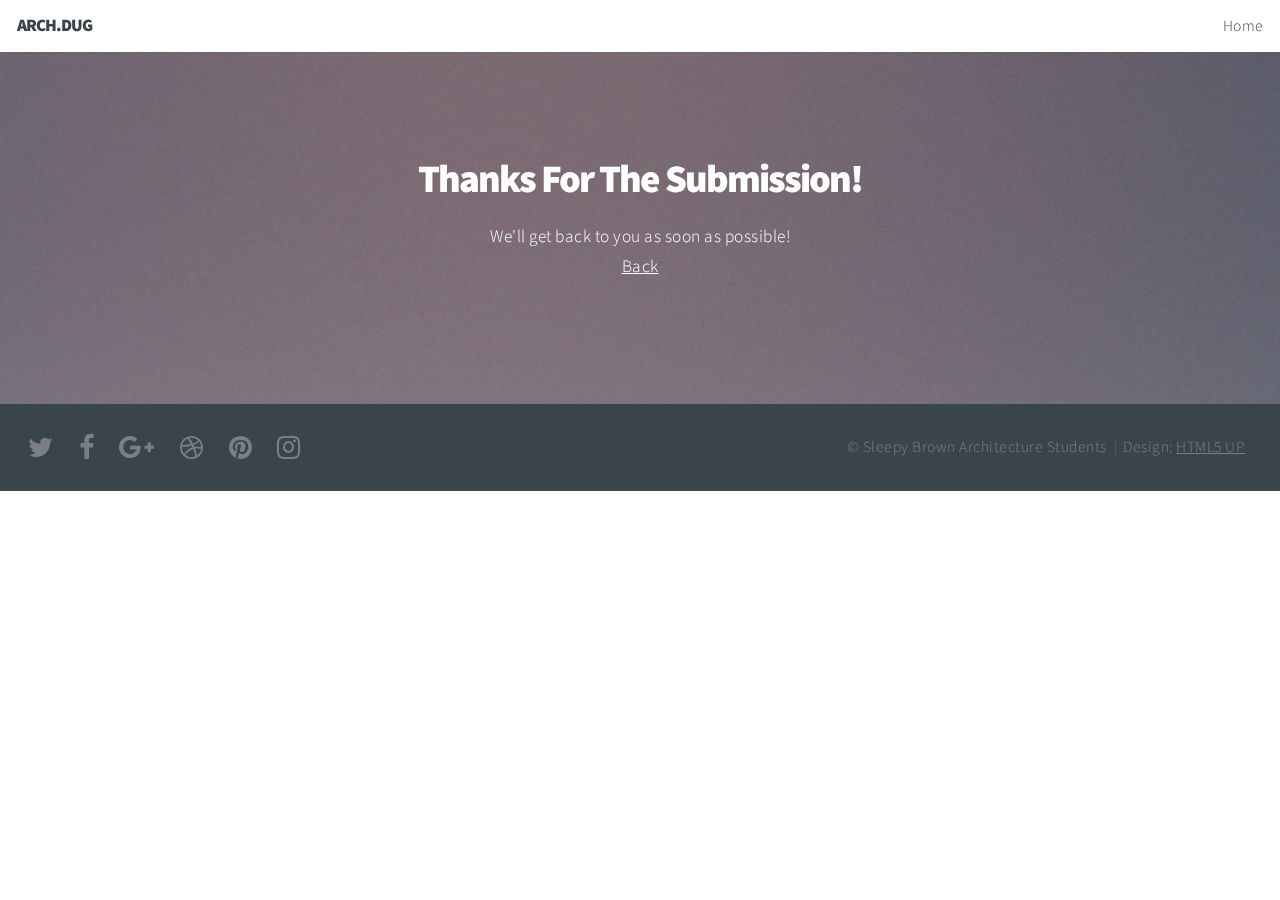
==== MiscPages/thankYou.html @ 1bbce28f "added a thankyou page to formspree" ====
<!DOCTYPE HTML>
<!--
	Big Picture by HTML5 UP
	html5up.net | @ajlkn
	Free for personal and commercial use under the CCA 3.0 license (html5up.net/license)
-->
<html>
	<head>
		<title>Brown Architecture DUG</title>
		<meta charset="utf-8" />
		<meta name="viewport" content="width=device-width, initial-scale=1" />
		<!--[if lte IE 8]><script src="assets/js/ie/html5shiv.js"></script><![endif]-->
		<link rel="stylesheet" href="../assets/css/main.css" />
		<!--[if lte IE 8]><link rel="stylesheet" href="assets/css/ie8.css" /><![endif]-->
		<!--[if lte IE 9]><link rel="stylesheet" href="assets/css/ie9.css" /><![endif]-->
	</head>
	<body>

		<!-- Header -->
			<header id="header">

				<!-- Logo -->
					<h1 id="logo">ARCH.DUG</h1>

				<!-- Nav -->
					<nav id="nav">
						<ul>
                            <li><a href="../index.html#intro">Home</a></li> 
						</ul>
					</nav>

			</header>

		<!-- Intro -->
			<section id="intro" class="main style3 dark">
				<div class="main">
					<header>
						<h2>Thanks For The Submission!</h2>
					</header>
                    <p>
                        We'll get back to you as soon as possible! <br/>
                        <a href="../index.html#contact">Back</a>                        
                    </p>
				</div>
			</section>
		<!-- Footer -->
			<footer id="footer">

				<!-- Icons -->
					<ul class="actions">
						<li><a href="#" class="icon fa-twitter"><span class="label">Twitter</span></a></li>
						<li><a href="#" class="icon fa-facebook"><span class="label">Facebook</span></a></li>
						<li><a href="#" class="icon fa-google-plus"><span class="label">Google+</span></a></li>
						<li><a href="#" class="icon fa-dribbble"><span class="label">Dribbble</span></a></li>
						<li><a href="#" class="icon fa-pinterest"><span class="label">Pinterest</span></a></li>
						<li><a href="#" class="icon fa-instagram"><span class="label">Instagram</span></a></li>
					</ul>

				<!-- Menu -->
					<ul class="menu">
						<li>&copy; Sleepy Brown Architecture Students</li><li>Design: <a href="http://html5up.net">HTML5 UP</a></li>
					</ul>

			</footer>

		<!-- Scripts -->
			<script src="assets/js/jquery.min.js"></script>
			<script src="assets/js/jquery.poptrox.min.js"></script>
			<script src="assets/js/jquery.scrolly.min.js"></script>
			<script src="assets/js/jquery.scrollex.min.js"></script>
			<script src="assets/js/skel.min.js"></script>
			<script src="assets/js/util.js"></script>
			<!--[if lte IE 8]><script src="assets/js/ie/respond.min.js"></script><![endif]-->
			<script src="assets/js/main.js"></script>

	</body>
</html>
---- assets/css/main.css ----
@import url("http://fonts.googleapis.com/css?family=Source+Sans+Pro:300,900");
@import url("font-awesome.min.css");

/*
	Big Picture by HTML5 UP
	html5up.net | @ajlkn
	Free for personal and commercial use under the CCA 3.0 license (html5up.net/license)
*/

/* Reset */

	html, body, div, span, applet, object, iframe, h1, h2, h3, h4, h5, h6, p, blockquote, pre, a, abbr, acronym, address, big, cite, code, del, dfn, em, img, ins, kbd, q, s, samp, small, strike, strong, sub, sup, tt, var, b, u, i, center, dl, dt, dd, ol, ul, li, fieldset, form, label, legend, table, caption, tbody, tfoot, thead, tr, th, td, article, aside, canvas, details, embed, figure, figcaption, footer, header, hgroup, menu, nav, output, ruby, section, summary, time, mark, audio, video {
		margin: 0;
		padding: 0;
		border: 0;
		font-size: 100%;
		font: inherit;
		vertical-align: baseline;
	}

	article, aside, details, figcaption, figure, footer, header, hgroup, menu, nav, section {
		display: block;
	}

	body {
		line-height: 1;
	}

	ol, ul {
		list-style: none;
	}

	blockquote, q {
		quotes: none;
	}

	blockquote:before, blockquote:after, q:before, q:after {
		content: '';
		content: none;
	}

	table {
		border-collapse: collapse;
		border-spacing: 0;
	}

	body {
		-webkit-text-size-adjust: none;
	}

/* Box Model */

	*, *:before, *:after {
		-moz-box-sizing: border-box;
		-webkit-box-sizing: border-box;
		box-sizing: border-box;
	}

/* Containers */

	.container {
		margin-left: auto;
		margin-right: auto;
	}

	.container.\31 25\25 {
		width: 100%;
		max-width: 1800px;
		min-width: 1440px;
	}

	.container.\37 5\25 {
		width: 1080px;
	}

	.container.\35 0\25 {
		width: 720px;
	}

	.container.\32 5\25 {
		width: 360px;
	}

	.container {
		width: 1440px;
	}

	@media screen and (max-width: 1920px) {

		.container.\31 25\25 {
			width: 100%;
			max-width: 1700px;
			min-width: 1360px;
		}

		.container.\37 5\25 {
			width: 1020px;
		}

		.container.\35 0\25 {
			width: 680px;
		}

		.container.\32 5\25 {
			width: 340px;
		}

		.container {
			width: 1360px;
		}

	}

	@media screen and (max-width: 1680px) {

		.container.\31 25\25 {
			width: 100%;
			max-width: 1500px;
			min-width: 1200px;
		}

		.container.\37 5\25 {
			width: 900px;
		}

		.container.\35 0\25 {
			width: 600px;
		}

		.container.\32 5\25 {
			width: 300px;
		}

		.container {
			width: 1200px;
		}

	}

	@media screen and (max-width: 1280px) {

		.container.\31 25\25 {
			width: 100%;
			max-width: 1200px;
			min-width: 960px;
		}

		.container.\37 5\25 {
			width: 720px;
		}

		.container.\35 0\25 {
			width: 480px;
		}

		.container.\32 5\25 {
			width: 240px;
		}

		.container {
			width: 960px;
		}

	}

	@media screen and (max-width: 1000px) {

		.container.\31 25\25 {
			width: 100%;
			max-width: 118.75%;
			min-width: 95%;
		}

		.container.\37 5\25 {
			width: 71.25%;
		}

		.container.\35 0\25 {
			width: 47.5%;
		}

		.container.\32 5\25 {
			width: 23.75%;
		}

		.container {
			width: 95%;
		}

	}

	@media screen and (max-width: 736px) {

		.container.\31 25\25 {
			width: 100%;
			max-width: 118.75%;
			min-width: 95%;
		}

		.container.\37 5\25 {
			width: 71.25%;
		}

		.container.\35 0\25 {
			width: 47.5%;
		}

		.container.\32 5\25 {
			width: 23.75%;
		}

		.container {
			width: 95%;
		}

	}

	@media screen and (max-width: 480px) {

		.container.\31 25\25 {
			width: 100%;
			max-width: 118.75%;
			min-width: 95%;
		}

		.container.\37 5\25 {
			width: 71.25%;
		}

		.container.\35 0\25 {
			width: 47.5%;
		}

		.container.\32 5\25 {
			width: 23.75%;
		}

		.container {
			width: 95% !important;
		}

	}

/* Grid */

	.row {
		border-bottom: solid 1px transparent;
		-moz-box-sizing: border-box;
		-webkit-box-sizing: border-box;
		box-sizing: border-box;
	}

	.row > * {
		float: left;
		-moz-box-sizing: border-box;
		-webkit-box-sizing: border-box;
		box-sizing: border-box;
	}

	.row:after, .row:before {
		content: '';
		display: block;
		clear: both;
		height: 0;
	}

	.row.uniform > * > :first-child {
		margin-top: 0;
	}

	.row.uniform > * > :last-child {
		margin-bottom: 0;
	}

	.row.\30 \25 > * {
		padding: 0px 0 0 0px;
	}

	.row.\30 \25 {
		margin: 0px 0 -1px 0px;
	}

	.row.uniform.\30 \25 > * {
		padding: 0px 0 0 0px;
	}

	.row.uniform.\30 \25 {
		margin: 0px 0 -1px 0px;
	}

	.row > * {
		padding: 40px 0 0 40px;
	}

	.row {
		margin: -40px 0 -1px -40px;
	}

	.row.uniform > * {
		padding: 40px 0 0 40px;
	}

	.row.uniform {
		margin: -40px 0 -1px -40px;
	}

	.row.\32 00\25 > * {
		padding: 80px 0 0 80px;
	}

	.row.\32 00\25 {
		margin: -80px 0 -1px -80px;
	}

	.row.uniform.\32 00\25 > * {
		padding: 80px 0 0 80px;
	}

	.row.uniform.\32 00\25 {
		margin: -80px 0 -1px -80px;
	}

	.row.\31 50\25 > * {
		padding: 60px 0 0 60px;
	}

	.row.\31 50\25 {
		margin: -60px 0 -1px -60px;
	}

	.row.uniform.\31 50\25 > * {
		padding: 60px 0 0 60px;
	}

	.row.uniform.\31 50\25 {
		margin: -60px 0 -1px -60px;
	}

	.row.\35 0\25 > * {
		padding: 20px 0 0 20px;
	}

	.row.\35 0\25 {
		margin: -20px 0 -1px -20px;
	}

	.row.uniform.\35 0\25 > * {
		padding: 20px 0 0 20px;
	}

	.row.uniform.\35 0\25 {
		margin: -20px 0 -1px -20px;
	}

	.row.\32 5\25 > * {
		padding: 10px 0 0 10px;
	}

	.row.\32 5\25 {
		margin: -10px 0 -1px -10px;
	}

	.row.uniform.\32 5\25 > * {
		padding: 10px 0 0 10px;
	}

	.row.uniform.\32 5\25 {
		margin: -10px 0 -1px -10px;
	}

	.\31 2u, .\31 2u\24 {
		width: 100%;
		clear: none;
		margin-left: 0;
	}

	.\31 1u, .\31 1u\24 {
		width: 91.6666666667%;
		clear: none;
		margin-left: 0;
	}

	.\31 0u, .\31 0u\24 {
		width: 83.3333333333%;
		clear: none;
		margin-left: 0;
	}

	.\39 u, .\39 u\24 {
		width: 75%;
		clear: none;
		margin-left: 0;
	}

	.\38 u, .\38 u\24 {
		width: 66.6666666667%;
		clear: none;
		margin-left: 0;
	}

	.\37 u, .\37 u\24 {
		width: 58.3333333333%;
		clear: none;
		margin-left: 0;
	}

	.\36 u, .\36 u\24 {
		width: 50%;
		clear: none;
		margin-left: 0;
	}

	.\35 u, .\35 u\24 {
		width: 41.6666666667%;
		clear: none;
		margin-left: 0;
	}

	.\34 u, .\34 u\24 {
		width: 33.3333333333%;
		clear: none;
		margin-left: 0;
	}

	.\33 u, .\33 u\24 {
		width: 25%;
		clear: none;
		margin-left: 0;
	}

	.\32 u, .\32 u\24 {
		width: 16.6666666667%;
		clear: none;
		margin-left: 0;
	}

	.\31 u, .\31 u\24 {
		width: 8.3333333333%;
		clear: none;
		margin-left: 0;
	}

	.\31 2u\24 + *,
	.\31 1u\24 + *,
	.\31 0u\24 + *,
	.\39 u\24 + *,
	.\38 u\24 + *,
	.\37 u\24 + *,
	.\36 u\24 + *,
	.\35 u\24 + *,
	.\34 u\24 + *,
	.\33 u\24 + *,
	.\32 u\24 + *,
	.\31 u\24 + * {
		clear: left;
	}

	.\-11u {
		margin-left: 91.66667%;
	}

	.\-10u {
		margin-left: 83.33333%;
	}

	.\-9u {
		margin-left: 75%;
	}

	.\-8u {
		margin-left: 66.66667%;
	}

	.\-7u {
		margin-left: 58.33333%;
	}

	.\-6u {
		margin-left: 50%;
	}

	.\-5u {
		margin-left: 41.66667%;
	}

	.\-4u {
		margin-left: 33.33333%;
	}

	.\-3u {
		margin-left: 25%;
	}

	.\-2u {
		margin-left: 16.66667%;
	}

	.\-1u {
		margin-left: 8.33333%;
	}

	@media screen and (max-width: 1920px) {

		.row > * {
			padding: 40px 0 0 40px;
		}

		.row {
			margin: -40px 0 -1px -40px;
		}

		.row.uniform > * {
			padding: 40px 0 0 40px;
		}

		.row.uniform {
			margin: -40px 0 -1px -40px;
		}

		.row.\32 00\25 > * {
			padding: 80px 0 0 80px;
		}

		.row.\32 00\25 {
			margin: -80px 0 -1px -80px;
		}

		.row.uniform.\32 00\25 > * {
			padding: 80px 0 0 80px;
		}

		.row.uniform.\32 00\25 {
			margin: -80px 0 -1px -80px;
		}

		.row.\31 50\25 > * {
			padding: 60px 0 0 60px;
		}

		.row.\31 50\25 {
			margin: -60px 0 -1px -60px;
		}

		.row.uniform.\31 50\25 > * {
			padding: 60px 0 0 60px;
		}

		.row.uniform.\31 50\25 {
			margin: -60px 0 -1px -60px;
		}

		.row.\35 0\25 > * {
			padding: 20px 0 0 20px;
		}

		.row.\35 0\25 {
			margin: -20px 0 -1px -20px;
		}

		.row.uniform.\35 0\25 > * {
			padding: 20px 0 0 20px;
		}

		.row.uniform.\35 0\25 {
			margin: -20px 0 -1px -20px;
		}

		.row.\32 5\25 > * {
			padding: 10px 0 0 10px;
		}

		.row.\32 5\25 {
			margin: -10px 0 -1px -10px;
		}

		.row.uniform.\32 5\25 > * {
			padding: 10px 0 0 10px;
		}

		.row.uniform.\32 5\25 {
			margin: -10px 0 -1px -10px;
		}

		.\31 2u\28wide\29, .\31 2u\24\28wide\29 {
			width: 100%;
			clear: none;
			margin-left: 0;
		}

		.\31 1u\28wide\29, .\31 1u\24\28wide\29 {
			width: 91.6666666667%;
			clear: none;
			margin-left: 0;
		}

		.\31 0u\28wide\29, .\31 0u\24\28wide\29 {
			width: 83.3333333333%;
			clear: none;
			margin-left: 0;
		}

		.\39 u\28wide\29, .\39 u\24\28wide\29 {
			width: 75%;
			clear: none;
			margin-left: 0;
		}

		.\38 u\28wide\29, .\38 u\24\28wide\29 {
			width: 66.6666666667%;
			clear: none;
			margin-left: 0;
		}

		.\37 u\28wide\29, .\37 u\24\28wide\29 {
			width: 58.3333333333%;
			clear: none;
			margin-left: 0;
		}

		.\36 u\28wide\29, .\36 u\24\28wide\29 {
			width: 50%;
			clear: none;
			margin-left: 0;
		}

		.\35 u\28wide\29, .\35 u\24\28wide\29 {
			width: 41.6666666667%;
			clear: none;
			margin-left: 0;
		}

		.\34 u\28wide\29, .\34 u\24\28wide\29 {
			width: 33.3333333333%;
			clear: none;
			margin-left: 0;
		}

		.\33 u\28wide\29, .\33 u\24\28wide\29 {
			width: 25%;
			clear: none;
			margin-left: 0;
		}

		.\32 u\28wide\29, .\32 u\24\28wide\29 {
			width: 16.6666666667%;
			clear: none;
			margin-left: 0;
		}

		.\31 u\28wide\29, .\31 u\24\28wide\29 {
			width: 8.3333333333%;
			clear: none;
			margin-left: 0;
		}

		.\31 2u\24\28wide\29 + *,
		.\31 1u\24\28wide\29 + *,
		.\31 0u\24\28wide\29 + *,
		.\39 u\24\28wide\29 + *,
		.\38 u\24\28wide\29 + *,
		.\37 u\24\28wide\29 + *,
		.\36 u\24\28wide\29 + *,
		.\35 u\24\28wide\29 + *,
		.\34 u\24\28wide\29 + *,
		.\33 u\24\28wide\29 + *,
		.\32 u\24\28wide\29 + *,
		.\31 u\24\28wide\29 + * {
			clear: left;
		}

		.\-11u\28wide\29 {
			margin-left: 91.66667%;
		}

		.\-10u\28wide\29 {
			margin-left: 83.33333%;
		}

		.\-9u\28wide\29 {
			margin-left: 75%;
		}

		.\-8u\28wide\29 {
			margin-left: 66.66667%;
		}

		.\-7u\28wide\29 {
			margin-left: 58.33333%;
		}

		.\-6u\28wide\29 {
			margin-left: 50%;
		}

		.\-5u\28wide\29 {
			margin-left: 41.66667%;
		}

		.\-4u\28wide\29 {
			margin-left: 33.33333%;
		}

		.\-3u\28wide\29 {
			margin-left: 25%;
		}

		.\-2u\28wide\29 {
			margin-left: 16.66667%;
		}

		.\-1u\28wide\29 {
			margin-left: 8.33333%;
		}

	}

	@media screen and (max-width: 1680px) {

		.row > * {
			padding: 40px 0 0 40px;
		}

		.row {
			margin: -40px 0 -1px -40px;
		}

		.row.uniform > * {
			padding: 40px 0 0 40px;
		}

		.row.uniform {
			margin: -40px 0 -1px -40px;
		}

		.row.\32 00\25 > * {
			padding: 80px 0 0 80px;
		}

		.row.\32 00\25 {
			margin: -80px 0 -1px -80px;
		}

		.row.uniform.\32 00\25 > * {
			padding: 80px 0 0 80px;
		}

		.row.uniform.\32 00\25 {
			margin: -80px 0 -1px -80px;
		}

		.row.\31 50\25 > * {
			padding: 60px 0 0 60px;
		}

		.row.\31 50\25 {
			margin: -60px 0 -1px -60px;
		}

		.row.uniform.\31 50\25 > * {
			padding: 60px 0 0 60px;
		}

		.row.uniform.\31 50\25 {
			margin: -60px 0 -1px -60px;
		}

		.row.\35 0\25 > * {
			padding: 20px 0 0 20px;
		}

		.row.\35 0\25 {
			margin: -20px 0 -1px -20px;
		}

		.row.uniform.\35 0\25 > * {
			padding: 20px 0 0 20px;
		}

		.row.uniform.\35 0\25 {
			margin: -20px 0 -1px -20px;
		}

		.row.\32 5\25 > * {
			padding: 10px 0 0 10px;
		}

		.row.\32 5\25 {
			margin: -10px 0 -1px -10px;
		}

		.row.uniform.\32 5\25 > * {
			padding: 10px 0 0 10px;
		}

		.row.uniform.\32 5\25 {
			margin: -10px 0 -1px -10px;
		}

		.\31 2u\28normal\29, .\31 2u\24\28normal\29 {
			width: 100%;
			clear: none;
			margin-left: 0;
		}

		.\31 1u\28normal\29, .\31 1u\24\28normal\29 {
			width: 91.6666666667%;
			clear: none;
			margin-left: 0;
		}

		.\31 0u\28normal\29, .\31 0u\24\28normal\29 {
			width: 83.3333333333%;
			clear: none;
			margin-left: 0;
		}

		.\39 u\28normal\29, .\39 u\24\28normal\29 {
			width: 75%;
			clear: none;
			margin-left: 0;
		}

		.\38 u\28normal\29, .\38 u\24\28normal\29 {
			width: 66.6666666667%;
			clear: none;
			margin-left: 0;
		}

		.\37 u\28normal\29, .\37 u\24\28normal\29 {
			width: 58.3333333333%;
			clear: none;
			margin-left: 0;
		}

		.\36 u\28normal\29, .\36 u\24\28normal\29 {
			width: 50%;
			clear: none;
			margin-left: 0;
		}

		.\35 u\28normal\29, .\35 u\24\28normal\29 {
			width: 41.6666666667%;
			clear: none;
			margin-left: 0;
		}

		.\34 u\28normal\29, .\34 u\24\28normal\29 {
			width: 33.3333333333%;
			clear: none;
			margin-left: 0;
		}

		.\33 u\28normal\29, .\33 u\24\28normal\29 {
			width: 25%;
			clear: none;
			margin-left: 0;
		}

		.\32 u\28normal\29, .\32 u\24\28normal\29 {
			width: 16.6666666667%;
			clear: none;
			margin-left: 0;
		}

		.\31 u\28normal\29, .\31 u\24\28normal\29 {
			width: 8.3333333333%;
			clear: none;
			margin-left: 0;
		}

		.\31 2u\24\28normal\29 + *,
		.\31 1u\24\28normal\29 + *,
		.\31 0u\24\28normal\29 + *,
		.\39 u\24\28normal\29 + *,
		.\38 u\24\28normal\29 + *,
		.\37 u\24\28normal\29 + *,
		.\36 u\24\28normal\29 + *,
		.\35 u\24\28normal\29 + *,
		.\34 u\24\28normal\29 + *,
		.\33 u\24\28normal\29 + *,
		.\32 u\24\28normal\29 + *,
		.\31 u\24\28normal\29 + * {
			clear: left;
		}

		.\-11u\28normal\29 {
			margin-left: 91.66667%;
		}

		.\-10u\28normal\29 {
			margin-left: 83.33333%;
		}

		.\-9u\28normal\29 {
			margin-left: 75%;
		}

		.\-8u\28normal\29 {
			margin-left: 66.66667%;
		}

		.\-7u\28normal\29 {
			margin-left: 58.33333%;
		}

		.\-6u\28normal\29 {
			margin-left: 50%;
		}

		.\-5u\28normal\29 {
			margin-left: 41.66667%;
		}

		.\-4u\28normal\29 {
			margin-left: 33.33333%;
		}

		.\-3u\28normal\29 {
			margin-left: 25%;
		}

		.\-2u\28normal\29 {
			margin-left: 16.66667%;
		}

		.\-1u\28normal\29 {
			margin-left: 8.33333%;
		}

	}

	@media screen and (max-width: 1280px) {

		.row > * {
			padding: 40px 0 0 40px;
		}

		.row {
			margin: -40px 0 -1px -40px;
		}

		.row.uniform > * {
			padding: 40px 0 0 40px;
		}

		.row.uniform {
			margin: -40px 0 -1px -40px;
		}

		.row.\32 00\25 > * {
			padding: 80px 0 0 80px;
		}

		.row.\32 00\25 {
			margin: -80px 0 -1px -80px;
		}

		.row.uniform.\32 00\25 > * {
			padding: 80px 0 0 80px;
		}

		.row.uniform.\32 00\25 {
			margin: -80px 0 -1px -80px;
		}

		.row.\31 50\25 > * {
			padding: 60px 0 0 60px;
		}

		.row.\31 50\25 {
			margin: -60px 0 -1px -60px;
		}

		.row.uniform.\31 50\25 > * {
			padding: 60px 0 0 60px;
		}

		.row.uniform.\31 50\25 {
			margin: -60px 0 -1px -60px;
		}

		.row.\35 0\25 > * {
			padding: 20px 0 0 20px;
		}

		.row.\35 0\25 {
			margin: -20px 0 -1px -20px;
		}

		.row.uniform.\35 0\25 > * {
			padding: 20px 0 0 20px;
		}

		.row.uniform.\35 0\25 {
			margin: -20px 0 -1px -20px;
		}

		.row.\32 5\25 > * {
			padding: 10px 0 0 10px;
		}

		.row.\32 5\25 {
			margin: -10px 0 -1px -10px;
		}

		.row.uniform.\32 5\25 > * {
			padding: 10px 0 0 10px;
		}

		.row.uniform.\32 5\25 {
			margin: -10px 0 -1px -10px;
		}

		.\31 2u\28narrow\29, .\31 2u\24\28narrow\29 {
			width: 100%;
			clear: none;
			margin-left: 0;
		}

		.\31 1u\28narrow\29, .\31 1u\24\28narrow\29 {
			width: 91.6666666667%;
			clear: none;
			margin-left: 0;
		}

		.\31 0u\28narrow\29, .\31 0u\24\28narrow\29 {
			width: 83.3333333333%;
			clear: none;
			margin-left: 0;
		}

		.\39 u\28narrow\29, .\39 u\24\28narrow\29 {
			width: 75%;
			clear: none;
			margin-left: 0;
		}

		.\38 u\28narrow\29, .\38 u\24\28narrow\29 {
			width: 66.6666666667%;
			clear: none;
			margin-left: 0;
		}

		.\37 u\28narrow\29, .\37 u\24\28narrow\29 {
			width: 58.3333333333%;
			clear: none;
			margin-left: 0;
		}

		.\36 u\28narrow\29, .\36 u\24\28narrow\29 {
			width: 50%;
			clear: none;
			margin-left: 0;
		}

		.\35 u\28narrow\29, .\35 u\24\28narrow\29 {
			width: 41.6666666667%;
			clear: none;
			margin-left: 0;
		}

		.\34 u\28narrow\29, .\34 u\24\28narrow\29 {
			width: 33.3333333333%;
			clear: none;
			margin-left: 0;
		}

		.\33 u\28narrow\29, .\33 u\24\28narrow\29 {
			width: 25%;
			clear: none;
			margin-left: 0;
		}

		.\32 u\28narrow\29, .\32 u\24\28narrow\29 {
			width: 16.6666666667%;
			clear: none;
			margin-left: 0;
		}

		.\31 u\28narrow\29, .\31 u\24\28narrow\29 {
			width: 8.3333333333%;
			clear: none;
			margin-left: 0;
		}

		.\31 2u\24\28narrow\29 + *,
		.\31 1u\24\28narrow\29 + *,
		.\31 0u\24\28narrow\29 + *,
		.\39 u\24\28narrow\29 + *,
		.\38 u\24\28narrow\29 + *,
		.\37 u\24\28narrow\29 + *,
		.\36 u\24\28narrow\29 + *,
		.\35 u\24\28narrow\29 + *,
		.\34 u\24\28narrow\29 + *,
		.\33 u\24\28narrow\29 + *,
		.\32 u\24\28narrow\29 + *,
		.\31 u\24\28narrow\29 + * {
			clear: left;
		}

		.\-11u\28narrow\29 {
			margin-left: 91.66667%;
		}

		.\-10u\28narrow\29 {
			margin-left: 83.33333%;
		}

		.\-9u\28narrow\29 {
			margin-left: 75%;
		}

		.\-8u\28narrow\29 {
			margin-left: 66.66667%;
		}

		.\-7u\28narrow\29 {
			margin-left: 58.33333%;
		}

		.\-6u\28narrow\29 {
			margin-left: 50%;
		}

		.\-5u\28narrow\29 {
			margin-left: 41.66667%;
		}

		.\-4u\28narrow\29 {
			margin-left: 33.33333%;
		}

		.\-3u\28narrow\29 {
			margin-left: 25%;
		}

		.\-2u\28narrow\29 {
			margin-left: 16.66667%;
		}

		.\-1u\28narrow\29 {
			margin-left: 8.33333%;
		}

	}

	@media screen and (max-width: 1000px) {

		.row > * {
			padding: 40px 0 0 40px;
		}

		.row {
			margin: -40px 0 -1px -40px;
		}

		.row.uniform > * {
			padding: 40px 0 0 40px;
		}

		.row.uniform {
			margin: -40px 0 -1px -40px;
		}

		.row.\32 00\25 > * {
			padding: 80px 0 0 80px;
		}

		.row.\32 00\25 {
			margin: -80px 0 -1px -80px;
		}

		.row.uniform.\32 00\25 > * {
			padding: 80px 0 0 80px;
		}

		.row.uniform.\32 00\25 {
			margin: -80px 0 -1px -80px;
		}

		.row.\31 50\25 > * {
			padding: 60px 0 0 60px;
		}

		.row.\31 50\25 {
			margin: -60px 0 -1px -60px;
		}

		.row.uniform.\31 50\25 > * {
			padding: 60px 0 0 60px;
		}

		.row.uniform.\31 50\25 {
			margin: -60px 0 -1px -60px;
		}

		.row.\35 0\25 > * {
			padding: 20px 0 0 20px;
		}

		.row.\35 0\25 {
			margin: -20px 0 -1px -20px;
		}

		.row.uniform.\35 0\25 > * {
			padding: 20px 0 0 20px;
		}

		.row.uniform.\35 0\25 {
			margin: -20px 0 -1px -20px;
		}

		.row.\32 5\25 > * {
			padding: 10px 0 0 10px;
		}

		.row.\32 5\25 {
			margin: -10px 0 -1px -10px;
		}

		.row.uniform.\32 5\25 > * {
			padding: 10px 0 0 10px;
		}

		.row.uniform.\32 5\25 {
			margin: -10px 0 -1px -10px;
		}

		.\31 2u\28narrower\29, .\31 2u\24\28narrower\29 {
			width: 100%;
			clear: none;
			margin-left: 0;
		}

		.\31 1u\28narrower\29, .\31 1u\24\28narrower\29 {
			width: 91.6666666667%;
			clear: none;
			margin-left: 0;
		}

		.\31 0u\28narrower\29, .\31 0u\24\28narrower\29 {
			width: 83.3333333333%;
			clear: none;
			margin-left: 0;
		}

		.\39 u\28narrower\29, .\39 u\24\28narrower\29 {
			width: 75%;
			clear: none;
			margin-left: 0;
		}

		.\38 u\28narrower\29, .\38 u\24\28narrower\29 {
			width: 66.6666666667%;
			clear: none;
			margin-left: 0;
		}

		.\37 u\28narrower\29, .\37 u\24\28narrower\29 {
			width: 58.3333333333%;
			clear: none;
			margin-left: 0;
		}

		.\36 u\28narrower\29, .\36 u\24\28narrower\29 {
			width: 50%;
			clear: none;
			margin-left: 0;
		}

		.\35 u\28narrower\29, .\35 u\24\28narrower\29 {
			width: 41.6666666667%;
			clear: none;
			margin-left: 0;
		}

		.\34 u\28narrower\29, .\34 u\24\28narrower\29 {
			width: 33.3333333333%;
			clear: none;
			margin-left: 0;
		}

		.\33 u\28narrower\29, .\33 u\24\28narrower\29 {
			width: 25%;
			clear: none;
			margin-left: 0;
		}

		.\32 u\28narrower\29, .\32 u\24\28narrower\29 {
			width: 16.6666666667%;
			clear: none;
			margin-left: 0;
		}

		.\31 u\28narrower\29, .\31 u\24\28narrower\29 {
			width: 8.3333333333%;
			clear: none;
			margin-left: 0;
		}

		.\31 2u\24\28narrower\29 + *,
		.\31 1u\24\28narrower\29 + *,
		.\31 0u\24\28narrower\29 + *,
		.\39 u\24\28narrower\29 + *,
		.\38 u\24\28narrower\29 + *,
		.\37 u\24\28narrower\29 + *,
		.\36 u\24\28narrower\29 + *,
		.\35 u\24\28narrower\29 + *,
		.\34 u\24\28narrower\29 + *,
		.\33 u\24\28narrower\29 + *,
		.\32 u\24\28narrower\29 + *,
		.\31 u\24\28narrower\29 + * {
			clear: left;
		}

		.\-11u\28narrower\29 {
			margin-left: 91.66667%;
		}

		.\-10u\28narrower\29 {
			margin-left: 83.33333%;
		}

		.\-9u\28narrower\29 {
			margin-left: 75%;
		}

		.\-8u\28narrower\29 {
			margin-left: 66.66667%;
		}

		.\-7u\28narrower\29 {
			margin-left: 58.33333%;
		}

		.\-6u\28narrower\29 {
			margin-left: 50%;
		}

		.\-5u\28narrower\29 {
			margin-left: 41.66667%;
		}

		.\-4u\28narrower\29 {
			margin-left: 33.33333%;
		}

		.\-3u\28narrower\29 {
			margin-left: 25%;
		}

		.\-2u\28narrower\29 {
			margin-left: 16.66667%;
		}

		.\-1u\28narrower\29 {
			margin-left: 8.33333%;
		}

	}

	@media screen and (max-width: 736px) {

		.row > * {
			padding: 20px 0 0 20px;
		}

		.row {
			margin: -20px 0 -1px -20px;
		}

		.row.uniform > * {
			padding: 20px 0 0 20px;
		}

		.row.uniform {
			margin: -20px 0 -1px -20px;
		}

		.row.\32 00\25 > * {
			padding: 40px 0 0 40px;
		}

		.row.\32 00\25 {
			margin: -40px 0 -1px -40px;
		}

		.row.uniform.\32 00\25 > * {
			padding: 40px 0 0 40px;
		}

		.row.uniform.\32 00\25 {
			margin: -40px 0 -1px -40px;
		}

		.row.\31 50\25 > * {
			padding: 30px 0 0 30px;
		}

		.row.\31 50\25 {
			margin: -30px 0 -1px -30px;
		}

		.row.uniform.\31 50\25 > * {
			padding: 30px 0 0 30px;
		}

		.row.uniform.\31 50\25 {
			margin: -30px 0 -1px -30px;
		}

		.row.\35 0\25 > * {
			padding: 10px 0 0 10px;
		}

		.row.\35 0\25 {
			margin: -10px 0 -1px -10px;
		}

		.row.uniform.\35 0\25 > * {
			padding: 10px 0 0 10px;
		}

		.row.uniform.\35 0\25 {
			margin: -10px 0 -1px -10px;
		}

		.row.\32 5\25 > * {
			padding: 5px 0 0 5px;
		}

		.row.\32 5\25 {
			margin: -5px 0 -1px -5px;
		}

		.row.uniform.\32 5\25 > * {
			padding: 5px 0 0 5px;
		}

		.row.uniform.\32 5\25 {
			margin: -5px 0 -1px -5px;
		}

		.\31 2u\28mobile\29, .\31 2u\24\28mobile\29 {
			width: 100%;
			clear: none;
			margin-left: 0;
		}

		.\31 1u\28mobile\29, .\31 1u\24\28mobile\29 {
			width: 91.6666666667%;
			clear: none;
			margin-left: 0;
		}

		.\31 0u\28mobile\29, .\31 0u\24\28mobile\29 {
			width: 83.3333333333%;
			clear: none;
			margin-left: 0;
		}

		.\39 u\28mobile\29, .\39 u\24\28mobile\29 {
			width: 75%;
			clear: none;
			margin-left: 0;
		}

		.\38 u\28mobile\29, .\38 u\24\28mobile\29 {
			width: 66.6666666667%;
			clear: none;
			margin-left: 0;
		}

		.\37 u\28mobile\29, .\37 u\24\28mobile\29 {
			width: 58.3333333333%;
			clear: none;
			margin-left: 0;
		}

		.\36 u\28mobile\29, .\36 u\24\28mobile\29 {
			width: 50%;
			clear: none;
			margin-left: 0;
		}

		.\35 u\28mobile\29, .\35 u\24\28mobile\29 {
			width: 41.6666666667%;
			clear: none;
			margin-left: 0;
		}

		.\34 u\28mobile\29, .\34 u\24\28mobile\29 {
			width: 33.3333333333%;
			clear: none;
			margin-left: 0;
		}

		.\33 u\28mobile\29, .\33 u\24\28mobile\29 {
			width: 25%;
			clear: none;
			margin-left: 0;
		}

		.\32 u\28mobile\29, .\32 u\24\28mobile\29 {
			width: 16.6666666667%;
			clear: none;
			margin-left: 0;
		}

		.\31 u\28mobile\29, .\31 u\24\28mobile\29 {
			width: 8.3333333333%;
			clear: none;
			margin-left: 0;
		}

		.\31 2u\24\28mobile\29 + *,
		.\31 1u\24\28mobile\29 + *,
		.\31 0u\24\28mobile\29 + *,
		.\39 u\24\28mobile\29 + *,
		.\38 u\24\28mobile\29 + *,
		.\37 u\24\28mobile\29 + *,
		.\36 u\24\28mobile\29 + *,
		.\35 u\24\28mobile\29 + *,
		.\34 u\24\28mobile\29 + *,
		.\33 u\24\28mobile\29 + *,
		.\32 u\24\28mobile\29 + *,
		.\31 u\24\28mobile\29 + * {
			clear: left;
		}

		.\-11u\28mobile\29 {
			margin-left: 91.66667%;
		}

		.\-10u\28mobile\29 {
			margin-left: 83.33333%;
		}

		.\-9u\28mobile\29 {
			margin-left: 75%;
		}

		.\-8u\28mobile\29 {
			margin-left: 66.66667%;
		}

		.\-7u\28mobile\29 {
			margin-left: 58.33333%;
		}

		.\-6u\28mobile\29 {
			margin-left: 50%;
		}

		.\-5u\28mobile\29 {
			margin-left: 41.66667%;
		}

		.\-4u\28mobile\29 {
			margin-left: 33.33333%;
		}

		.\-3u\28mobile\29 {
			margin-left: 25%;
		}

		.\-2u\28mobile\29 {
			margin-left: 16.66667%;
		}

		.\-1u\28mobile\29 {
			margin-left: 8.33333%;
		}

	}

	@media screen and (max-width: 480px) {

		.row > * {
			padding: 20px 0 0 20px;
		}

		.row {
			margin: -20px 0 -1px -20px;
		}

		.row.uniform > * {
			padding: 20px 0 0 20px;
		}

		.row.uniform {
			margin: -20px 0 -1px -20px;
		}

		.row.\32 00\25 > * {
			padding: 40px 0 0 40px;
		}

		.row.\32 00\25 {
			margin: -40px 0 -1px -40px;
		}

		.row.uniform.\32 00\25 > * {
			padding: 40px 0 0 40px;
		}

		.row.uniform.\32 00\25 {
			margin: -40px 0 -1px -40px;
		}

		.row.\31 50\25 > * {
			padding: 30px 0 0 30px;
		}

		.row.\31 50\25 {
			margin: -30px 0 -1px -30px;
		}

		.row.uniform.\31 50\25 > * {
			padding: 30px 0 0 30px;
		}

		.row.uniform.\31 50\25 {
			margin: -30px 0 -1px -30px;
		}

		.row.\35 0\25 > * {
			padding: 10px 0 0 10px;
		}

		.row.\35 0\25 {
			margin: -10px 0 -1px -10px;
		}

		.row.uniform.\35 0\25 > * {
			padding: 10px 0 0 10px;
		}

		.row.uniform.\35 0\25 {
			margin: -10px 0 -1px -10px;
		}

		.row.\32 5\25 > * {
			padding: 5px 0 0 5px;
		}

		.row.\32 5\25 {
			margin: -5px 0 -1px -5px;
		}

		.row.uniform.\32 5\25 > * {
			padding: 5px 0 0 5px;
		}

		.row.uniform.\32 5\25 {
			margin: -5px 0 -1px -5px;
		}

		.\31 2u\28mobilenarrow\29, .\31 2u\24\28mobilenarrow\29 {
			width: 100%;
			clear: none;
			margin-left: 0;
		}

		.\31 1u\28mobilenarrow\29, .\31 1u\24\28mobilenarrow\29 {
			width: 91.6666666667%;
			clear: none;
			margin-left: 0;
		}

		.\31 0u\28mobilenarrow\29, .\31 0u\24\28mobilenarrow\29 {
			width: 83.3333333333%;
			clear: none;
			margin-left: 0;
		}

		.\39 u\28mobilenarrow\29, .\39 u\24\28mobilenarrow\29 {
			width: 75%;
			clear: none;
			margin-left: 0;
		}

		.\38 u\28mobilenarrow\29, .\38 u\24\28mobilenarrow\29 {
			width: 66.6666666667%;
			clear: none;
			margin-left: 0;
		}

		.\37 u\28mobilenarrow\29, .\37 u\24\28mobilenarrow\29 {
			width: 58.3333333333%;
			clear: none;
			margin-left: 0;
		}

		.\36 u\28mobilenarrow\29, .\36 u\24\28mobilenarrow\29 {
			width: 50%;
			clear: none;
			margin-left: 0;
		}

		.\35 u\28mobilenarrow\29, .\35 u\24\28mobilenarrow\29 {
			width: 41.6666666667%;
			clear: none;
			margin-left: 0;
		}

		.\34 u\28mobilenarrow\29, .\34 u\24\28mobilenarrow\29 {
			width: 33.3333333333%;
			clear: none;
			margin-left: 0;
		}

		.\33 u\28mobilenarrow\29, .\33 u\24\28mobilenarrow\29 {
			width: 25%;
			clear: none;
			margin-left: 0;
		}

		.\32 u\28mobilenarrow\29, .\32 u\24\28mobilenarrow\29 {
			width: 16.6666666667%;
			clear: none;
			margin-left: 0;
		}

		.\31 u\28mobilenarrow\29, .\31 u\24\28mobilenarrow\29 {
			width: 8.3333333333%;
			clear: none;
			margin-left: 0;
		}

		.\31 2u\24\28mobilenarrow\29 + *,
		.\31 1u\24\28mobilenarrow\29 + *,
		.\31 0u\24\28mobilenarrow\29 + *,
		.\39 u\24\28mobilenarrow\29 + *,
		.\38 u\24\28mobilenarrow\29 + *,
		.\37 u\24\28mobilenarrow\29 + *,
		.\36 u\24\28mobilenarrow\29 + *,
		.\35 u\24\28mobilenarrow\29 + *,
		.\34 u\24\28mobilenarrow\29 + *,
		.\33 u\24\28mobilenarrow\29 + *,
		.\32 u\24\28mobilenarrow\29 + *,
		.\31 u\24\28mobilenarrow\29 + * {
			clear: left;
		}

		.\-11u\28mobilenarrow\29 {
			margin-left: 91.66667%;
		}

		.\-10u\28mobilenarrow\29 {
			margin-left: 83.33333%;
		}

		.\-9u\28mobilenarrow\29 {
			margin-left: 75%;
		}

		.\-8u\28mobilenarrow\29 {
			margin-left: 66.66667%;
		}

		.\-7u\28mobilenarrow\29 {
			margin-left: 58.33333%;
		}

		.\-6u\28mobilenarrow\29 {
			margin-left: 50%;
		}

		.\-5u\28mobilenarrow\29 {
			margin-left: 41.66667%;
		}

		.\-4u\28mobilenarrow\29 {
			margin-left: 33.33333%;
		}

		.\-3u\28mobilenarrow\29 {
			margin-left: 25%;
		}

		.\-2u\28mobilenarrow\29 {
			margin-left: 16.66667%;
		}

		.\-1u\28mobilenarrow\29 {
			margin-left: 8.33333%;
		}

	}

/* Basic */

	@-ms-viewport {
		width: device-width;
	}

	html {
		height: 100%;
	}

	body {
		background: #fff;
		height: 100%;
		font-family: 'Source Sans Pro', sans-serif;
		font-weight: 300;
		font-size: 18pt;
		line-height: 1.75em;
		color: #39454b;
		letter-spacing: 0.5px;
	}

		body.is-loading *, body.is-resizing * {
			-moz-transition: none !important;
			-webkit-transition: none !important;
			-ms-transition: none !important;
			transition: none !important;
			-moz-animation: none !important;
			-webkit-animation: none !important;
			-ms-animation: none !important;
			animation: none !important;
		}

	input, textarea, select {
		font-family: 'Source Sans Pro', sans-serif;
		font-weight: 300;
		font-size: 18pt;
		line-height: 1.75em;
		color: #39454b;
		letter-spacing: 0.5px;
	}

	h1, h2, h3, h4, h5, h6 {
		font-weight: 900;
		color: inherit;
	}

	h1 a, h2 a, h3 a, h4 a, h5 a, h6 a {
		color: inherit;
		text-decoration: none;
	}

	h2 {
		font-size: 2.25em;
		letter-spacing: -2px;
		line-height: 1.25em;
	}

	strong, b {
		font-weight: 900;
		color: inherit;
	}

	em, i {
		font-style: italic;
	}

	a {
		-moz-transition: all 0.2s ease-in-out, color 0.2s ease-in-out;
		-webkit-transition: all 0.2s ease-in-out, color 0.2s ease-in-out;
		-ms-transition: all 0.2s ease-in-out, color 0.2s ease-in-out;
		transition: all 0.2s ease-in-out, color 0.2s ease-in-out;
		color: #98c593;
	}

	sub {
		position: relative;
		top: 0.5em;
		font-size: 0.8em;
	}

	sup {
		position: relative;
		top: -0.5em;
		font-size: 0.8em;
	}

	hr {
		border: 0;
		border-top: solid 1px #ddd;
	}

	blockquote {
		border-left: solid 0.5em #ddd;
		padding: 1em 0 1em 2em;
		font-style: italic;
	}

	p, ul, ol, dl, table {
		margin-bottom: 1em;
	}

	header {
		margin-bottom: 1em;
	}

		header p {
			display: block;
			margin: 1em 0 0 0;
			padding: 0 0 0.5em 0;
		}

	footer {
		margin-top: 2em;
	}

	br.clear {
		clear: both;
	}

/* Sections/Article */

	section, article {
		margin-bottom: 3em;
	}

	section > :last-child,
	article > :last-child,
	section > .content > :last-child,
	article > .content > :last-child,
	section:last-child,
	article:last-child {
		margin-bottom: 0;
	}

	.row > section, .row > article {
		margin-bottom: 0;
	}

/* Image */

	.image {
		position: relative;
		display: inline-block;
	}

		.image:before {
			content: '';
			position: absolute;
			left: 0;
			top: 0;
			width: 100%;
			height: 100%;
			background: url("images/overlay.png");
		}

		.image img {
			display: block;
			width: 100%;
		}

		.image.featured {
			display: block;
			width: 100%;
			margin: 0 0 2em 0;
		}

		.image.fit {
			display: block;
			width: 100%;
		}

		.image.left {
			float: left;
			margin: 0 2em 2em 0;
		}

		.image.centered {
			display: block;
			margin: 0 0 2em 0;
		}

			.image.centered img {
				margin: 0 auto;
				width: auto;
			}

/* List */

	ul.default {
		list-style: disc;
		padding-left: 1em;
	}

		ul.default li {
			padding-left: 0.5em;
		}

	ul.icons {
		cursor: default;
	}

		ul.icons li {
			display: inline-block;
		}

		ul.icons a {
			display: inline-block;
			width: 2em;
			height: 2em;
			line-height: 2em;
			text-align: center;
			border: 0;
		}

	ul.menu {
		cursor: default;
	}

		ul.menu li {
			display: inline-block;
			line-height: 1em;
			border-left: solid 1px rgba(145, 146, 147, 0.25);
			padding: 0 0 0 0.5em;
			margin: 0 0 0 0.5em;
		}

			ul.menu li:first-child {
				border-left: 0;
				padding-left: 0;
				margin-left: 0;
			}

	ul.actions {
		cursor: default;
	}

		ul.actions li {
			display: inline-block;
			margin: 0 0 0 0.5em;
		}

			ul.actions li:first-child {
				margin-left: 0;
			}

	ol.default {
		list-style: decimal;
		padding-left: 1.25em;
	}

		ol.default li {
			padding-left: 0.25em;
		}

/* Form */

	form label {
		display: block;
	}

	form input[type="text"],
	form input[type="email"],
	form input[type="password"],
	form select,
	form textarea {
		-moz-appearance: none;
		-webkit-appearance: none;
		-ms-appearance: none;
		appearance: none;
		-moz-transition: all 0.2s ease-in-out, color 0.2s ease-in-out;
		-webkit-transition: all 0.2s ease-in-out, color 0.2s ease-in-out;
		-ms-transition: all 0.2s ease-in-out, color 0.2s ease-in-out;
		transition: all 0.2s ease-in-out, color 0.2s ease-in-out;
		display: block;
		width: 100%;
		padding: 0.65em 0.75em;
		background: none;
		border: solid 2px rgba(185, 186, 187, 0.25);
		color: inherit;
		border-radius: 0.5em;
		outline: none;
	}

		form input[type="text"]:focus,
		form input[type="email"]:focus,
		form input[type="password"]:focus,
		form select:focus,
		form textarea:focus {
			border-color: #9ac8e9;
		}

	form input[type="text"],
	form input[type="email"],
	form input[type="password"] {
		line-height: 1.35em;
	}

	form select {
		line-height: 1.35em;
	}

	form textarea {
		min-height: 8em;
	}

	form .formerize-placeholder,
	form ::-webkit-input-placeholder,
	form :-moz-placeholder,
	form ::-moz-placeholder,
	form :-ms-input-placeholder {
		color: rgba(145, 146, 147, 0.85) !important;
	}

	form ::-moz-focus-inner {
		border: 0;
	}

/* Table */

	table {
		width: 100%;
	}

		table.default {
			width: 100%;
		}

			table.default tbody tr:nth-child(2n+2) {
				background: #f4f4f4;
			}

			table.default td {
				padding: 0.5em 1em 0.5em 1em;
			}

			table.default th {
				text-align: left;
				font-weight: 900;
				padding: 0.5em 1em 0.5em 1em;
			}

			table.default thead {
				background: #444;
				color: #fff;
			}

			table.default tfoot {
				background: #eee;
			}

/* Button */

	input[type="button"],
	input[type="submit"],
	input[type="reset"],
	.button,
	button {
		-moz-appearance: none;
		-webkit-appearance: none;
		-ms-appearance: none;
		appearance: none;
		-moz-transition: all 0.2s ease-in-out;
		-webkit-transition: all 0.2s ease-in-out;
		-ms-transition: all 0.2s ease-in-out;
		transition: all 0.2s ease-in-out;
		background-color: #98c593;
		border: 0;
		border-radius: 3.5em;
		color: #fff;
		cursor: pointer;
		display: inline-block;
		height: 3.5em;
		line-height: 3.5em;
		outline: 0;
		padding: 0 2em 0 2em;
		position: relative;
		text-align: center;
		text-decoration: none;
	}

		input[type="button"].down,
		input[type="submit"].down,
		input[type="reset"].down,
		.button.down,
		button.down {
			width: 5em;
			height: 5em;
			line-height: 4.5em;
			padding: 0;
			background-image: url("images/dark-arrow.svg");
			background-position: center center;
			background-repeat: no-repeat;
			text-indent: -10em;
			overflow: hidden;
		}

			input[type="button"].down.anchored,
			input[type="submit"].down.anchored,
			input[type="reset"].down.anchored,
			.button.down.anchored,
			button.down.anchored {
				bottom: 0;
				border-bottom: 0;
				border-radius: 3em 3em 0 0;
				height: 4.5em;
				margin-left: -2.5em;
			}

		input[type="button"].anchored,
		input[type="submit"].anchored,
		input[type="reset"].anchored,
		.button.anchored,
		button.anchored {
			position: absolute;
			left: 50%;
		}

		input[type="button"]:hover,
		input[type="submit"]:hover,
		input[type="reset"]:hover,
		.button:hover,
		button:hover {
			background-color: #a8d5a3;
		}

		input[type="button"]:active,
		input[type="submit"]:active,
		input[type="reset"]:active,
		.button:active,
		button:active {
			background-color: #88b583;
		}

		input[type="button"].style2,
		input[type="submit"].style2,
		input[type="reset"].style2,
		.button.style2,
		button.style2 {
			background-color: transparent;
			border: solid 2px #e5e6e7;
			color: inherit;
		}

			input[type="button"].style2:hover,
			input[type="submit"].style2:hover,
			input[type="reset"].style2:hover,
			.button.style2:hover,
			button.style2:hover {
				background-color: rgba(145, 146, 147, 0.035);
			}

			input[type="button"].style2.down,
			input[type="submit"].style2.down,
			input[type="reset"].style2.down,
			.button.style2.down,
			button.style2.down {
				background-image: url("images/arrow.svg");
			}

/* Box */

	.box {
		background: #fff;
		color: #39454b;
		padding: 2em;
	}

		.box.style2 {
			padding: 3.5em 2.5em 3.5em 2.5em;
		}

/* Main */

	.main {
		position: relative;
		margin: 0;
		overflow-x: hidden;
	}

		.main.fullscreen {
			height: 100%;
		}

		.main.style1 {
			text-align: center;
			padding: 3em 0 3em 0;
		}

			.main.style1 h2 {
				font-size: 4.25em;
				line-height: 1em;
				letter-spacing: -4px;
			}

			.main.style1:before {
				content: '';
				display: inline-block;
				vertical-align: middle;
				height: 100%;
			}

			.main.style1 .content {
				-moz-transition: all 1s ease;
				-webkit-transition: all 1s ease;
				-ms-transition: all 1s ease;
				transition: all 1s ease;
				-moz-transform: translateZ(0);
				-webkit-transform: translateZ(0);
				-ms-transform: translateZ(0);
				transform: translateZ(0);
				opacity: 1.0;
				display: inline-block;
				vertical-align: middle;
			}

			.main.style1.inactive .content {
				opacity: 0;
			}

		.main.style2 {
			padding: 3em 0 3em 0;
			overflow: hidden;
		}

			.main.style2 .content {
				-moz-transition: all 1s ease;
				-webkit-transition: all 1s ease;
				-ms-transition: all 1s ease;
				transition: all 1s ease;
				-moz-transform: translateZ(0);
				-webkit-transform: translateZ(0);
				-ms-transform: translateZ(0);
				transform: translateZ(0);
				position: relative;
				width: 35%;
				display: inline-block;
				vertical-align: middle;
			}

			.main.style2.left:after {
				content: '';
				display: inline-block;
				vertical-align: middle;
				height: 100%;
			}

			.main.style2.left .content {
				left: 0;
			}

			.main.style2.right:before {
				content: '';
				display: inline-block;
				vertical-align: middle;
				height: 100%;
			}

			.main.style2.right .content {
				left: 65%;
			}

			.main.style2.inactive.left .content {
				left: -35%;
			}

			.main.style2.inactive.right .content {
				left: 100%;
			}

		.main.style3 {
			text-align: center;
			padding: 6em 0 6em 0;
		}

			.main.style3 .content > header {
				margin-bottom: 2em;
			}

			.main.style3.primary {
				background: #fff;
			}

			.main.style3.secondary {
				background: #f5f6f7;
			}

/* Dark */

	.dark {
		color: #fff;
	}

		.dark a {
			color: #fff;
		}

		.dark .button.style2 {
			border-color: inherit;
			background-color: rgba(64, 64, 64, 0.05);
		}

			.dark .button.style2:hover {
				background-color: rgba(255, 255, 255, 0.1);
			}

			.dark .button.style2.down {
				background-image: url("images/dark-arrow.svg");
			}

/* Spinner */

	@-moz-keyframes spinner-rotate {
		0% {
			-moz-transform: scale(1) rotate(0deg);
			-webkit-transform: scale(1) rotate(0deg);
			-ms-transform: scale(1) rotate(0deg);
			transform: scale(1) rotate(0deg);
		}

		100% {
			-moz-transform: scale(1) rotate(360deg);
			-webkit-transform: scale(1) rotate(360deg);
			-ms-transform: scale(1) rotate(360deg);
			transform: scale(1) rotate(360deg);
		}
	}

	@-webkit-keyframes spinner-rotate {
		0% {
			-moz-transform: scale(1) rotate(0deg);
			-webkit-transform: scale(1) rotate(0deg);
			-ms-transform: scale(1) rotate(0deg);
			transform: scale(1) rotate(0deg);
		}

		100% {
			-moz-transform: scale(1) rotate(360deg);
			-webkit-transform: scale(1) rotate(360deg);
			-ms-transform: scale(1) rotate(360deg);
			transform: scale(1) rotate(360deg);
		}
	}

	@-ms-keyframes spinner-rotate {
		0% {
			-moz-transform: scale(1) rotate(0deg);
			-webkit-transform: scale(1) rotate(0deg);
			-ms-transform: scale(1) rotate(0deg);
			transform: scale(1) rotate(0deg);
		}

		100% {
			-moz-transform: scale(1) rotate(360deg);
			-webkit-transform: scale(1) rotate(360deg);
			-ms-transform: scale(1) rotate(360deg);
			transform: scale(1) rotate(360deg);
		}
	}

	@keyframes spinner-rotate {
		0% {
			-moz-transform: scale(1) rotate(0deg);
			-webkit-transform: scale(1) rotate(0deg);
			-ms-transform: scale(1) rotate(0deg);
			transform: scale(1) rotate(0deg);
		}

		100% {
			-moz-transform: scale(1) rotate(360deg);
			-webkit-transform: scale(1) rotate(360deg);
			-ms-transform: scale(1) rotate(360deg);
			transform: scale(1) rotate(360deg);
		}
	}

/* Loader */

	@-moz-keyframes spinner-show {
		0% {
			opacity: 0;
		}

		100% {
			opacity: 1;
		}
	}

	@-webkit-keyframes spinner-show {
		0% {
			opacity: 0;
		}

		100% {
			opacity: 1;
		}
	}

	@-ms-keyframes spinner-show {
		0% {
			opacity: 0;
		}

		100% {
			opacity: 1;
		}
	}

	@keyframes spinner-show {
		0% {
			opacity: 0;
		}

		100% {
			opacity: 1;
		}
	}

	@-moz-keyframes spinner-hide {
		0% {
			-moz-transform: scale(1) rotate(0deg);
			-webkit-transform: scale(1) rotate(0deg);
			-ms-transform: scale(1) rotate(0deg);
			transform: scale(1) rotate(0deg);
			color: #ececec;
			z-index: 100001;
		}

		99% {
			-moz-transform: scale(0.5) rotate(360deg);
			-webkit-transform: scale(0.5) rotate(360deg);
			-ms-transform: scale(0.5) rotate(360deg);
			transform: scale(0.5) rotate(360deg);
			color: #ececec;
			z-index: 100001;
		}

		100% {
			-moz-transform: scale(0.5) rotate(360deg);
			-webkit-transform: scale(0.5) rotate(360deg);
			-ms-transform: scale(0.5) rotate(360deg);
			transform: scale(0.5) rotate(360deg);
			color: #ececec;
			z-index: -1;
		}
	}

	@-webkit-keyframes spinner-hide {
		0% {
			-moz-transform: scale(1) rotate(0deg);
			-webkit-transform: scale(1) rotate(0deg);
			-ms-transform: scale(1) rotate(0deg);
			transform: scale(1) rotate(0deg);
			color: #ececec;
			z-index: 100001;
		}

		99% {
			-moz-transform: scale(0.5) rotate(360deg);
			-webkit-transform: scale(0.5) rotate(360deg);
			-ms-transform: scale(0.5) rotate(360deg);
			transform: scale(0.5) rotate(360deg);
			color: #ececec;
			z-index: 100001;
		}

		100% {
			-moz-transform: scale(0.5) rotate(360deg);
			-webkit-transform: scale(0.5) rotate(360deg);
			-ms-transform: scale(0.5) rotate(360deg);
			transform: scale(0.5) rotate(360deg);
			color: #ececec;
			z-index: -1;
		}
	}

	@-ms-keyframes spinner-hide {
		0% {
			-moz-transform: scale(1) rotate(0deg);
			-webkit-transform: scale(1) rotate(0deg);
			-ms-transform: scale(1) rotate(0deg);
			transform: scale(1) rotate(0deg);
			color: #ececec;
			z-index: 100001;
		}

		99% {
			-moz-transform: scale(0.5) rotate(360deg);
			-webkit-transform: scale(0.5) rotate(360deg);
			-ms-transform: scale(0.5) rotate(360deg);
			transform: scale(0.5) rotate(360deg);
			color: #ececec;
			z-index: 100001;
		}

		100% {
			-moz-transform: scale(0.5) rotate(360deg);
			-webkit-transform: scale(0.5) rotate(360deg);
			-ms-transform: scale(0.5) rotate(360deg);
			transform: scale(0.5) rotate(360deg);
			color: #ececec;
			z-index: -1;
		}
	}

	@keyframes spinner-hide {
		0% {
			-moz-transform: scale(1) rotate(0deg);
			-webkit-transform: scale(1) rotate(0deg);
			-ms-transform: scale(1) rotate(0deg);
			transform: scale(1) rotate(0deg);
			color: #ececec;
			z-index: 100001;
		}

		99% {
			-moz-transform: scale(0.5) rotate(360deg);
			-webkit-transform: scale(0.5) rotate(360deg);
			-ms-transform: scale(0.5) rotate(360deg);
			transform: scale(0.5) rotate(360deg);
			color: #ececec;
			z-index: 100001;
		}

		100% {
			-moz-transform: scale(0.5) rotate(360deg);
			-webkit-transform: scale(0.5) rotate(360deg);
			-ms-transform: scale(0.5) rotate(360deg);
			transform: scale(0.5) rotate(360deg);
			color: #ececec;
			z-index: -1;
		}
	}

	@-moz-keyframes overlay-hide {
		0% {
			opacity: 1;
			z-index: 100000;
		}

		15% {
			opacity: 1;
			z-index: 100000;
		}

		99% {
			opacity: 0;
			z-index: 100000;
		}

		100% {
			opacity: 0;
			z-index: -1;
		}
	}

	@-webkit-keyframes overlay-hide {
		0% {
			opacity: 1;
			z-index: 100000;
		}

		15% {
			opacity: 1;
			z-index: 100000;
		}

		99% {
			opacity: 0;
			z-index: 100000;
		}

		100% {
			opacity: 0;
			z-index: -1;
		}
	}

	@-ms-keyframes overlay-hide {
		0% {
			opacity: 1;
			z-index: 100000;
		}

		15% {
			opacity: 1;
			z-index: 100000;
		}

		99% {
			opacity: 0;
			z-index: 100000;
		}

		100% {
			opacity: 0;
			z-index: -1;
		}
	}

	@keyframes overlay-hide {
		0% {
			opacity: 1;
			z-index: 100000;
		}

		15% {
			opacity: 1;
			z-index: 100000;
		}

		99% {
			opacity: 0;
			z-index: 100000;
		}

		100% {
			opacity: 0;
			z-index: -1;
		}
	}

	body {
		text-decoration: none;
	}

		body:before {
			-moz-animation: spinner-show 1.5s 1 0.25s ease forwards, spinner-hide 0.25s ease-in-out forwards !important;
			-webkit-animation: spinner-show 1.5s 1 0.25s ease forwards, spinner-hide 0.25s ease-in-out forwards !important;
			-ms-animation: spinner-show 1.5s 1 0.25s ease forwards, spinner-hide 0.25s ease-in-out forwards !important;
			animation: spinner-show 1.5s 1 0.25s ease forwards, spinner-hide 0.25s ease-in-out forwards !important;
			-moz-transform-origin: 50% 50%;
			-webkit-transform-origin: 50% 50%;
			-ms-transform-origin: 50% 50%;
			transform-origin: 50% 50%;
			-moz-osx-font-smoothing: grayscale;
			-webkit-font-smoothing: antialiased;
			font-family: FontAwesome;
			font-style: normal;
			font-weight: normal;
			text-transform: none !important;
			color: #ececec;
			content: '\f1ce';
			cursor: default;
			display: block;
			font-size: 2em;
			height: 2em;
			left: 50%;
			line-height: 2em;
			margin: -1em 0 0 -1em;
			opacity: 0;
			position: fixed;
			text-align: center;
			top: 50%;
			width: 2em;
			z-index: -1;
		}

		body:after {
			-moz-animation: overlay-hide 1.5s ease-in forwards !important;
			-webkit-animation: overlay-hide 1.5s ease-in forwards !important;
			-ms-animation: overlay-hide 1.5s ease-in forwards !important;
			animation: overlay-hide 1.5s ease-in forwards !important;
			background: #ffffff;
			content: '';
			display: block;
			height: 100%;
			left: 0;
			opacity: 0;
			position: fixed;
			top: 0;
			width: 100%;
			z-index: -1;
		}

		body.is-loading:before {
			-moz-animation: spinner-show 1.5s 1 0.25s ease forwards, spinner-rotate 0.75s infinite linear !important;
			-webkit-animation: spinner-show 1.5s 1 0.25s ease forwards, spinner-rotate 0.75s infinite linear !important;
			-ms-animation: spinner-show 1.5s 1 0.25s ease forwards, spinner-rotate 0.75s infinite linear !important;
			animation: spinner-show 1.5s 1 0.25s ease forwards, spinner-rotate 0.75s infinite linear !important;
			z-index: 100001;
		}

		body.is-loading:after {
			-moz-animation: none !important;
			-webkit-animation: none !important;
			-ms-animation: none !important;
			animation: none !important;
			opacity: 1;
			z-index: 100000;
		}

	@media (-webkit-min-device-pixel-ratio: 2) {

		body:before {
			line-height: 2.025em;
		}

	}

/* Icons */

	.icon {
		text-decoration: none;
	}

		.icon:before {
			display: inline-block;
			font-family: FontAwesome;
			font-size: 1.25em;
			text-decoration: none;
			font-style: normal;
			font-weight: normal;
			line-height: 1;
			-webkit-font-smoothing: antialiased;
			-moz-osx-font-smoothing: grayscale;
		}

		.icon > .label {
			display: none;
		}

/* Header */

	#header {
		position: fixed;
		z-index: 10000;
		left: 0;
		top: 0;
		width: 100%;
		background: #fff;
		background: rgba(255, 255, 255, 0.95);
		height: 3em;
		line-height: 3em;
		box-shadow: 0 0 0.15em 0 rgba(0, 0, 0, 0.1);
	}

	body {
		padding-top: 3em;
	}

	#logo {
		position: absolute;
		left: 1em;
		top: 0;
		height: 3em;
		line-height: 3em;
		letter-spacing: -1px;
	}

		#logo a {
			font-size: 1.25em;
		}

	#nav {
		position: absolute;
		right: 0.5em;
		top: 0;
		height: 3em;
		line-height: 3em;
	}

		#nav ul {
			margin: 0;
		}

			#nav ul li {
				display: inline-block;
				margin-left: 0.5em;
				font-size: 0.9em;
			}

				#nav ul li a {
					display: block;
					color: inherit;
					text-decoration: none;
					height: 3em;
					line-height: 3em;
					padding: 0 0.5em 0 0.5em;
					outline: 0;
				}

/* Intro */

	#intro {
		background: url("images/overlay.png"), url("../../images/intro.jpg");
		background-size: 256px 256px, cover;
		background-attachment: fixed, fixed;
		background-position: top left, bottom center;
		background-repeat: repeat, no-repeat;
	}

/* One */

	#one {
		background: url("images/overlay.png"), url("../../images/one.jpg");
		background-size: 256px 256px, cover;
		background-attachment: fixed, fixed;
		background-position: top left, center center;
	}

/* Two */

	#two {
		background: url("images/overlay.png"), url("../../images/two.jpg");
		background-size: 256px 256px, cover;
		background-attachment: fixed, fixed;
		background-position: top left, center center;
	}

/* Work */

	#work .row.images .image {
		-moz-transition: all 1s ease;
		-webkit-transition: all 1s ease;
		-ms-transition: all 1s ease;
		transition: all 1s ease;
		-moz-transform: translateZ(0);
		-webkit-transform: translateZ(0);
		-ms-transform: translateZ(0);
		transform: translateZ(0);
		position: relative;
		top: 0;
		left: 0;
		opacity: 1.0;
	}

	#work .row.images.inactive .image {
		opacity: 0;
	}

		#work .row.images.inactive .image.from-left {
			left: -14em;
		}

		#work .row.images.inactive .image.from-right {
			left: 14em;
		}

		#work .row.images.inactive .image.from-top {
			top: -7em;
		}

		#work .row.images.inactive .image.from-bottom {
			top: 7em;
		}

/* Contact */

	#contact {
		padding-bottom: 0;
		overflow: hidden;
	}

		#contact .box {
			-moz-transition: all 1s ease;
			-webkit-transition: all 1s ease;
			-ms-transition: all 1s ease;
			transition: all 1s ease;
			-moz-transform: translateZ(0);
			-webkit-transform: translateZ(0);
			-ms-transform: translateZ(0);
			transform: translateZ(0);
			position: relative;
			bottom: 0;
		}

		#contact.inactive .box {
			bottom: -30em;
		}

/* Footer */

	#footer {
		position: relative;
		height: 5em;
		line-height: 5em;
		margin: 0;
		background: #39454b;
		color: #999;
		color: rgba(185, 186, 187, 0.5);
		overflow: hidden;
	}

		#footer a {
			color: #999;
			color: rgba(185, 186, 187, 0.5);
		}

			#footer a:hover {
				color: #bbb;
				color: #b9babb;
			}

		#footer .actions {
			position: absolute;
			left: 1em;
			top: 0.25em;
			height: 5em;
			line-height: 5em;
			margin: 0;
		}

			#footer .actions li {
				font-size: 1.25em;
				margin: 0;
			}

				#footer .actions li a {
					padding: 0.5em;
				}

		#footer .menu {
			position: absolute;
			right: 2em;
			top: 0;
			height: 5em;
			line-height: 5em;
			margin: 0;
		}

			#footer .menu li {
				font-size: 0.9em;
			}

/* Poptrox */

	.poptrox-popup {
		-moz-box-sizing: content-box;
		-webkit-box-sizing: content-box;
		-ms-box-sizing: content-box;
		box-sizing: content-box;
		background: #fff;
		padding-bottom: 3em;
		box-shadow: 0 0.1em 0.15em 0 rgba(0, 0, 0, 0.15);
	}

		.poptrox-popup .loader {
			position: absolute;
			top: 50%;
			left: 50%;
			margin: -1em 0 0 -1em;
			width: 2em;
			height: 2em;
			display: block;
			font-size: 2em;
		}

			.poptrox-popup .loader:before {
				-moz-animation: spinner-rotate 0.75s infinite linear !important;
				-webkit-animation: spinner-rotate 0.75s infinite linear !important;
				-ms-animation: spinner-rotate 0.75s infinite linear !important;
				animation: spinner-rotate 0.75s infinite linear !important;
				-moz-osx-font-smoothing: grayscale;
				-webkit-font-smoothing: antialiased;
				font-family: FontAwesome;
				font-style: normal;
				font-weight: normal;
				text-transform: none !important;
				color: #ececec;
				content: '\f1ce';
				cursor: default;
				display: block;
				height: 2em;
				left: 0;
				line-height: 2em;
				position: absolute;
				text-align: center;
				top: 0;
				width: 2em;
			}

		.poptrox-popup .caption {
			position: absolute;
			bottom: 0;
			left: 0;
			background: #fff;
			width: 100%;
			height: 3em;
			line-height: 2.8em;
			text-align: center;
			cursor: default;
			z-index: 1;
			font-size: 0.9em;
		}

		.poptrox-popup .nav-next,
		.poptrox-popup .nav-previous {
			-moz-transition: opacity 0.2s ease-in-out;
			-webkit-transition: opacity 0.2s ease-in-out;
			-ms-transition: opacity 0.2s ease-in-out;
			transition: opacity 0.2s ease-in-out;
			position: absolute;
			top: 0;
			width: 50%;
			height: 100%;
			opacity: 0;
			cursor: pointer;
			background: rgba(0, 0, 0, 0.01);
			-webkit-tap-highlight-color: rgba(255, 255, 255, 0);
		}

		.poptrox-popup .nav-next:before,
		.poptrox-popup .nav-previous:before {
			content: '';
			position: absolute;
			width: 96px;
			height: 64px;
			background: url("images/poptrox-nav.svg");
			top: calc(50% - 1.5em);
			margin: -32px 0 0 0;
		}

		.poptrox-popup:hover .nav-next,
		.poptrox-popup:hover .nav-previous {
			opacity: 0.5;
		}

		.poptrox-popup:hover .nav-next:hover,
		.poptrox-popup:hover .nav-previous:hover {
			opacity: 1.0;
		}

		.poptrox-popup .nav-previous:before {
			-moz-transform: scaleX(-1);
			-webkit-transform: scaleX(-1);
			-ms-transform: scaleX(-1);
			transform: scaleX(-1);
			-ms-filter: "FlipH";
			filter: FlipH;
		}

		.poptrox-popup .nav-next {
			right: 0;
		}

			.poptrox-popup .nav-next:before {
				right: 0;
			}

		.poptrox-popup .nav-previous {
			left: 0;
		}

			.poptrox-popup .nav-previous:before {
				left: 0;
			}

		.poptrox-popup .closer {
			-moz-transition: opacity 0.2s ease-in-out;
			-webkit-transition: opacity 0.2s ease-in-out;
			-ms-transition: opacity 0.2s ease-in-out;
			transition: opacity 0.2s ease-in-out;
			position: absolute;
			top: 0;
			right: 0;
			width: 64px;
			height: 64px;
			text-indent: -9999px;
			z-index: 2;
			opacity: 0;
			-webkit-tap-highlight-color: rgba(255, 255, 255, 0);
		}

			.poptrox-popup .closer:before {
				content: '';
				display: block;
				position: absolute;
				right: 16px;
				top: 16px;
				width: 40px;
				height: 40px;
				border-radius: 100%;
				box-shadow: inset 0 0 0 2px #fff;
				background: url("images/poptrox-closer.svg") center center;
				color: #fff !important;
			}

		.poptrox-popup:hover .closer {
			opacity: 0.5;
		}

			.poptrox-popup:hover .closer:hover {
				opacity: 1.0;
			}

/* Touch Mode */

	body.is-touch .main {
		background-attachment: scroll !important;
	}

	body.is-touch .poptrox-popup .nav-next,
	body.is-touch .poptrox-popup .nav-previous,
	body.is-touch .poptrox-popup .closer {
		opacity: 1.0 !important;
	}

/* Wide */

	@media screen and (max-width: 1920px) {

		/* Basic */

			body, input, textarea, select {
				font-size: 17pt;
			}

		/* Main */

			.main.style2 .content {
				width: 40%;
			}

			.main.style2.right .content {
				left: 60%;
			}

			.main.style2.inactive.left .content {
				left: -40%;
			}

	}

/* Normal */

	@media screen and (max-width: 1680px) {

		/* Basic */

			body, input, textarea, select {
				font-size: 15pt;
			}

	}

/* Narrow */

	@media screen and (max-width: 1280px) {

		/* Basic */

			body, input, textarea, select {
				font-size: 13pt;
			}

		/* Main */

			.main.style2 .content {
				width: 50%;
			}

			.main.style2.right .content {
				left: 50%;
			}

			.main.style2.inactive.left .content {
				left: -50%;
			}

	}

/* Narrower */

	@media screen and (max-width: 1000px) {

		/* Basic */

			body, input, textarea, select {
				font-size: 13pt;
			}

			.container > .container {
				width: 100% !important;
			}

		/* Main */

			.main.style2 .content {
				width: 60%;
			}

			.main.style2.right .content {
				left: 40%;
			}

			.main.style2.inactive.left .content {
				left: -60%;
			}

		/* Footer */

			#footer {
				height: auto;
				line-height: inherit;
				text-align: center;
				padding: 2em 1em 2em 1em;
			}

				#footer .actions {
					position: relative;
					left: 0;
					top: 0;
					height: auto;
					line-height: inherit;
					margin: 0 0 1em 0;
				}

				#footer .menu {
					position: relative;
					right: 0;
					top: 0;
					height: auto;
					line-height: inherit;
				}

	}

/* Mobile */

	@media screen and (max-width: 736px) {

		/* Basic */

			body {
				min-width: 320px;
				font-size: 12pt;
				line-height: 1.5em;
			}

			input, textarea, select {
				font-size: 12pt;
				line-height: 1.5em;
			}

			h2 {
				font-size: 1.5em;
				letter-spacing: -1px;
			}

		/* Box */

			.box {
				padding: 1em;
			}

				.box.style2 {
					padding: 1.5em 1.25em 1.5em 1.25em;
					background-color: rgba(255, 255, 255, 0.9);
				}

		/* Main */

			.main.fullscreen {
				height: auto !important;
			}

			.main.style1 {
				padding: 4em 15px 4em 15px;
			}

				.main.style1 h2 {
					font-size: 3em;
					letter-spacing: -3px;
				}

			.main.style2 {
				padding: 6em 15px 6em 15px;
			}

				.main.style2:before, .main.style2:after {
					display: none !important;
				}

				.main.style2 .button.anchored {
					display: none;
				}

				.main.style2 .content {
					width: 100%;
					left: 0% !important;
					text-align: center;
				}

				.main.style2 .tmp {
					width: 100%;
					height: 10em;
					background-size: cover;
				}

			.main.style3 {
				text-align: center;
				padding: 3em 10px 3em 10px;
			}

		/* Header */

			#header {
				height: 2.5em;
				line-height: 2.5em;
			}

			body {
				padding-top: 2.5em;
			}

			#logo {
				text-align: center;
				position: relative;
				left: 0;
				top: 0;
				height: 2.5em;
				line-height: 2.5em;
			}

				#logo a {
					font-size: 1em;
				}

			#nav {
				display: none;
			}

		/* Footer */

			#footer .menu li {
				border-left: 0;
				padding: 1em 0 0 0;
				margin: 0;
				display: block;
			}

				#footer .menu li:first-child {
					padding-top: 0;
				}

				#footer .menu li a {
					line-height: 1.5em;
				}

		/* Poptrox */

			.poptrox-popup .nav-next:before,
			.poptrox-popup .nav-previous:before {
				width: 48px;
				height: 32px;
				background-size: contain;
				margin: -16px 0 0 0;
			}

			.poptrox-popup .closer:before {
				right: 12px;
				top: 12px;
				width: 20px;
				height: 20px;
				box-shadow: inset 0 0 0 1px #fff;
				background-size: contain;
				opacity: 0.65;
			}

	}
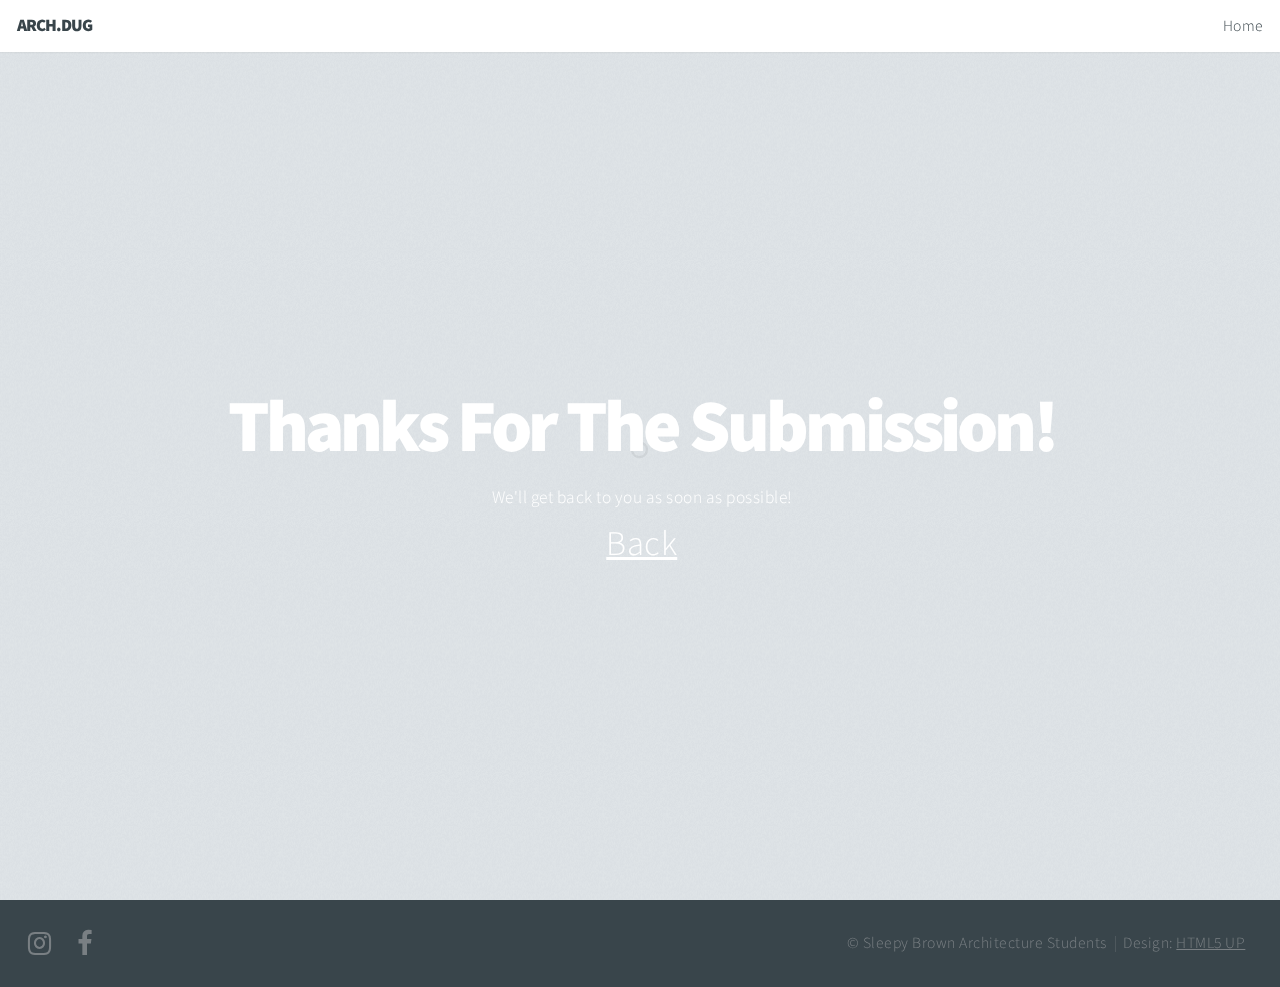
==== commit 0f3d50d7: "added images" ====
--- a/MiscPages/thankYou.html
+++ b/MiscPages/thankYou.html
@@ -32,14 +32,16 @@
 			</header>
 
 		<!-- Intro -->
-			<section id="intro" class="main style3 dark">
-				<div class="main">
+			<section id="intro" class="main style1 fullscreen dark">
+				<div class="content">
 					<header>
 						<h2>Thanks For The Submission!</h2>
 					</header>
                     <p>
-                        We'll get back to you as soon as possible! <br/>
-                        <a href="../index.html#contact">Back</a>                        
+                        We'll get back to you as soon as possible!                     
+                    </p>
+                    <p style="font-size:200%;">
+                        <a href="../index.html#intro">Back</a>   
                     </p>
 				</div>
 			</section>
@@ -48,12 +50,14 @@
 
 				<!-- Icons -->
 					<ul class="actions">
-						<li><a href="#" class="icon fa-twitter"><span class="label">Twitter</span></a></li>
-						<li><a href="#" class="icon fa-facebook"><span class="label">Facebook</span></a></li>
+                        <li><a href="https://www.instagram.com/brownarchdug/" target="_blank" class="icon fa-instagram"><span class="label">Instagram</span></a></li>
+						<li><a href="https://www.facebook.com/BrownArchDUG" target="_blank" class="icon fa-facebook"><span class="label">Facebook</span></a></li>
+                        <!-- unused
+                        <li><a href="#" class="icon fa-twitter"><span class="label">Twitter</span></a></li>
 						<li><a href="#" class="icon fa-google-plus"><span class="label">Google+</span></a></li>
 						<li><a href="#" class="icon fa-dribbble"><span class="label">Dribbble</span></a></li>
 						<li><a href="#" class="icon fa-pinterest"><span class="label">Pinterest</span></a></li>
-						<li><a href="#" class="icon fa-instagram"><span class="label">Instagram</span></a></li>
+                        -->
 					</ul>
 
 				<!-- Menu -->
--- a/assets/css/main.css
+++ b/assets/css/main.css
@@ -2873,7 +2873,7 @@
 /* Intro */
 
 	#intro {
-		background: url("images/overlay.png"), url("../../images/intro.jpg");
+		background: url("images/overlay.png"), url("http://i.imgur.com/IRSJbIx.jpg");
 		background-size: 256px 256px, cover;
 		background-attachment: fixed, fixed;
 		background-position: top left, bottom center;
@@ -2893,6 +2893,15 @@
 
 	#two {
 		background: url("images/overlay.png"), url("../../images/two.jpg");
+		background-size: 256px 256px, cover;
+		background-attachment: fixed, fixed;
+		background-position: top left, center center;
+	}
+
+/* Events */
+
+	#events {
+		background: url("images/overlay.png"), url("../../images/events.jpg");
 		background-size: 256px 256px, cover;
 		background-attachment: fixed, fixed;
 		background-position: top left, center center;
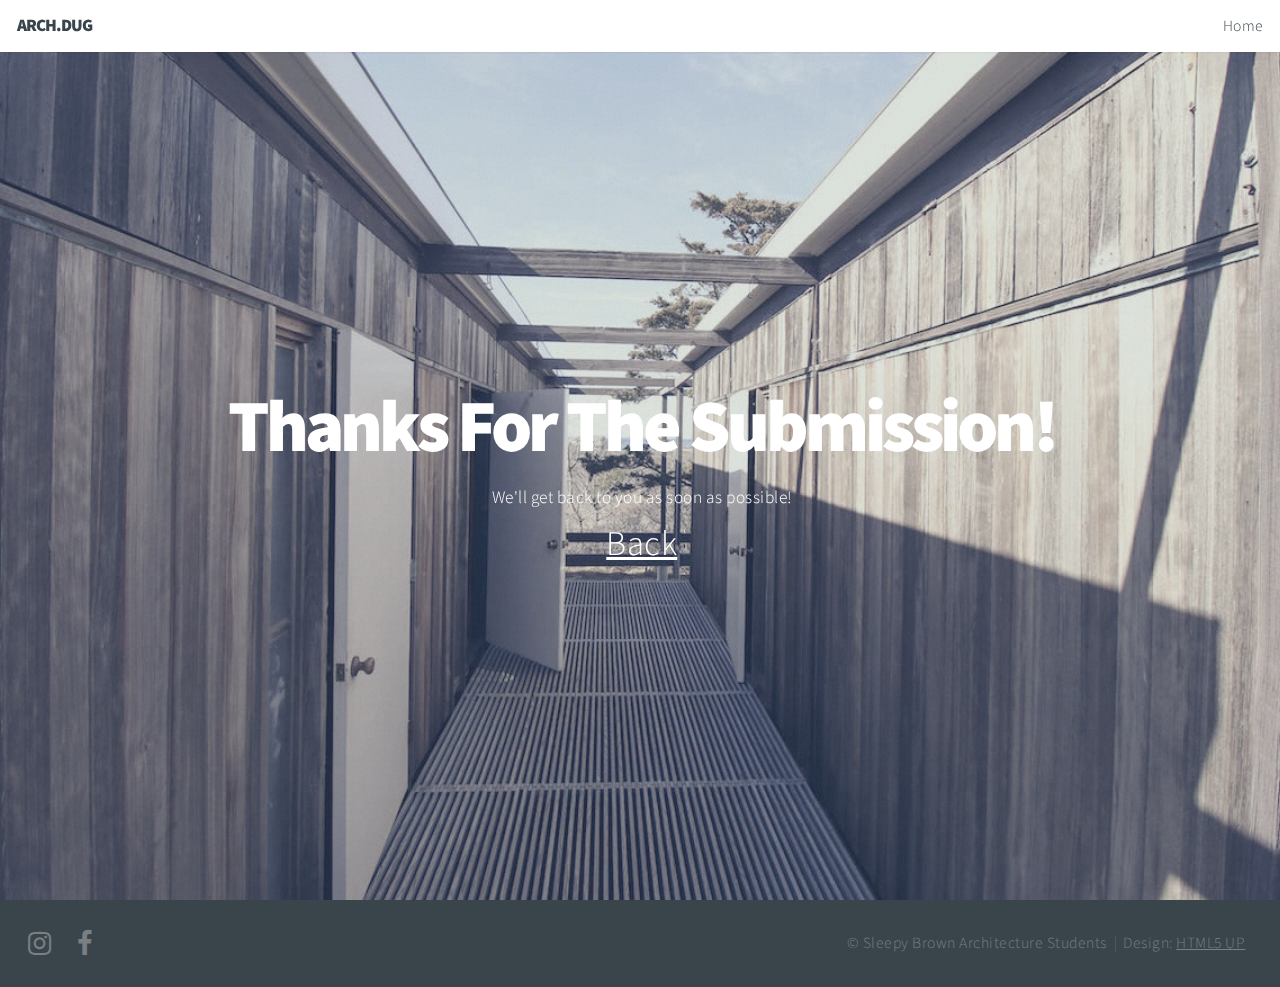
==== commit 4bfa95da: "finished putting backgrounds" ====
--- a/MiscPages/thankYou.html
+++ b/MiscPages/thankYou.html
@@ -31,8 +31,8 @@
 
 			</header>
 
-		<!-- Intro -->
-			<section id="intro" class="main style1 fullscreen dark">
+		<!-- ThankYou -->
+			<section id="thankYou" class="main style1 fullscreen dark">
 				<div class="content">
 					<header>
 						<h2>Thanks For The Submission!</h2>
--- a/assets/css/main.css
+++ b/assets/css/main.css
@@ -2873,7 +2873,7 @@
 /* Intro */
 
 	#intro {
-		background: url("images/overlay.png"), url("http://i.imgur.com/IRSJbIx.jpg");
+		background: url("images/overlay.png"), url("../../images/backgrounds/background2-min.jpeg");
 		background-size: 256px 256px, cover;
 		background-attachment: fixed, fixed;
 		background-position: top left, bottom center;
@@ -2883,7 +2883,7 @@
 /* One */
 
 	#one {
-		background: url("images/overlay.png"), url("../../images/one.jpg");
+		background: url("images/overlay.png"), url("../../images/backgrounds/background3-min.jpeg");
 		background-size: 256px 256px, cover;
 		background-attachment: fixed, fixed;
 		background-position: top left, center center;
@@ -2892,7 +2892,7 @@
 /* Two */
 
 	#two {
-		background: url("images/overlay.png"), url("../../images/two.jpg");
+		background: url("images/overlay.png"), url("../../images/backgrounds/background1-min.jpg");
 		background-size: 256px 256px, cover;
 		background-attachment: fixed, fixed;
 		background-position: top left, center center;
@@ -2901,7 +2901,16 @@
 /* Events */
 
 	#events {
-		background: url("images/overlay.png"), url("../../images/events.jpg");
+		background: url("images/overlay.png"), url("../../images/backgrounds/background4-min.jpg");
+		background-size: 256px 256px, cover;
+		background-attachment: fixed, fixed;
+		background-position: top left, center center;
+	}
+
+/* ThankYou */
+
+	#thankYou {
+		background: url("images/overlay.png"), url("../../images/backgrounds/background4-min.jpg");
 		background-size: 256px 256px, cover;
 		background-attachment: fixed, fixed;
 		background-position: top left, center center;
